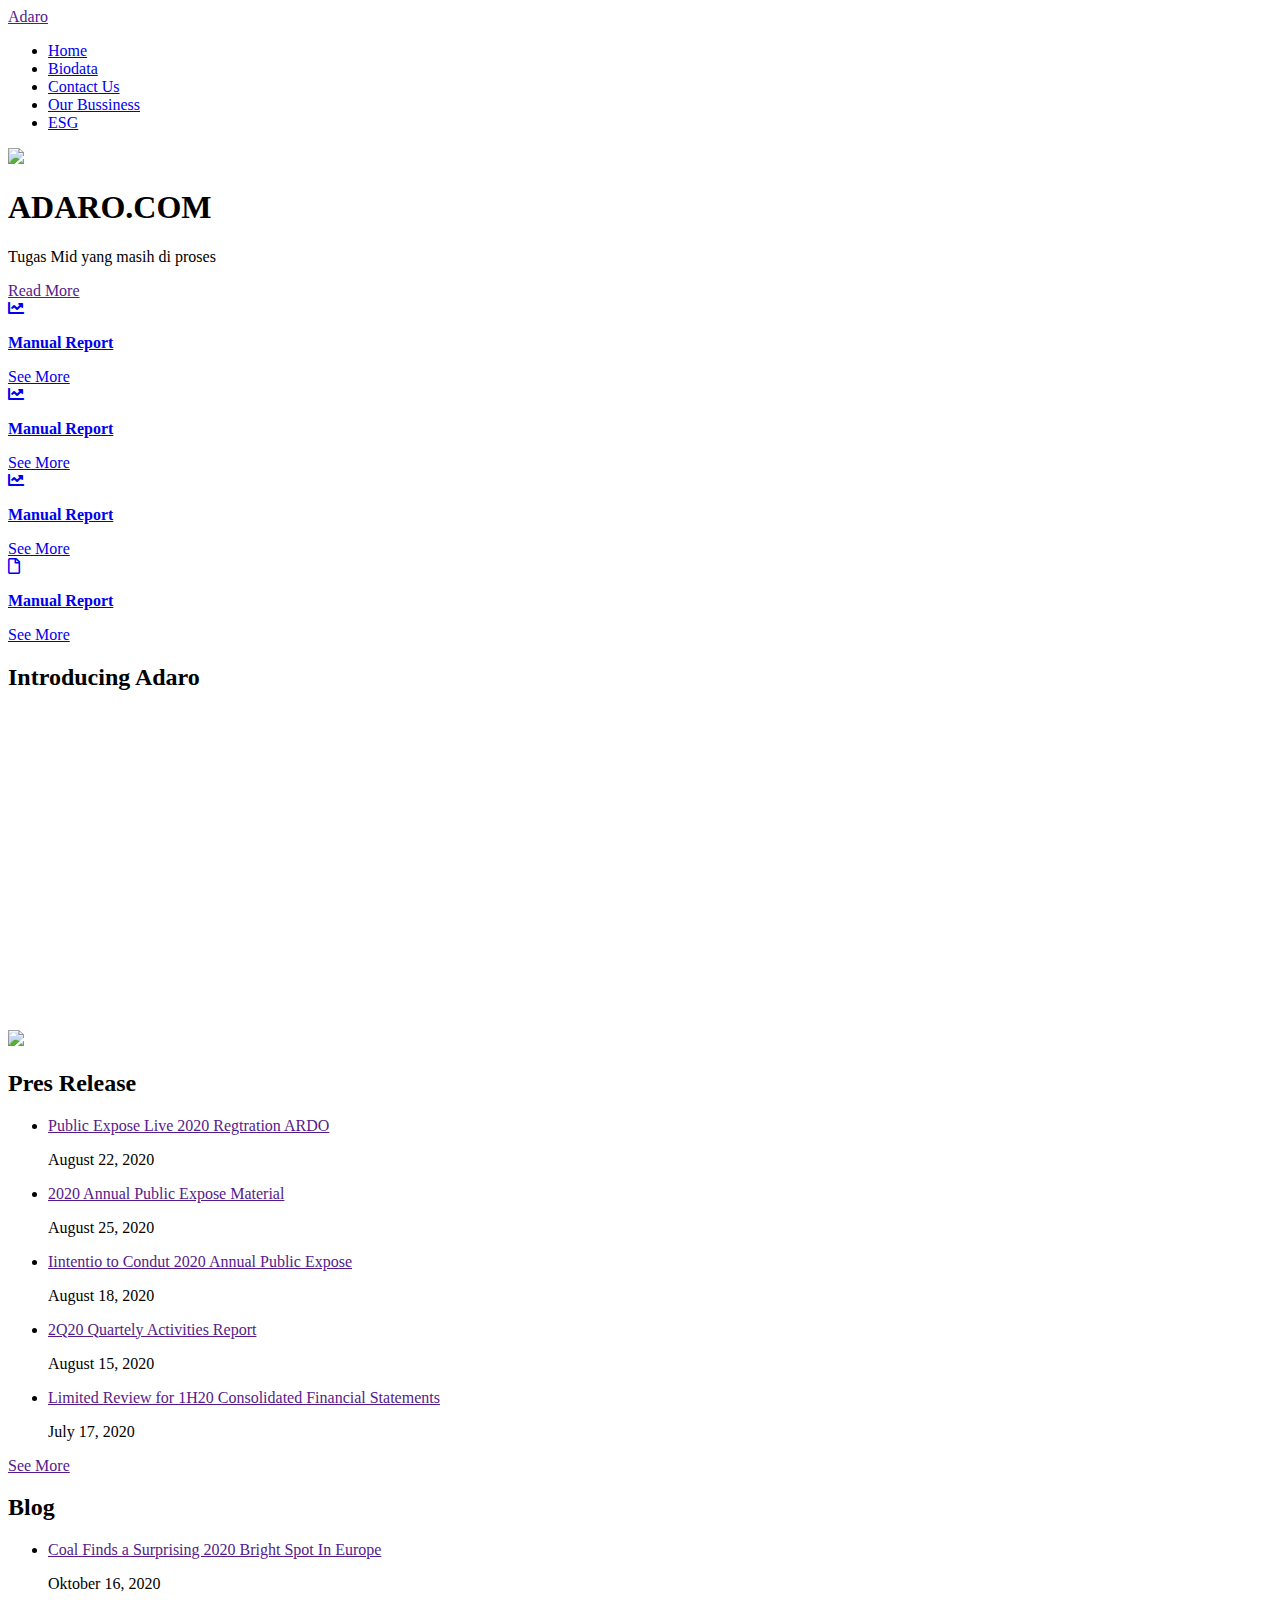
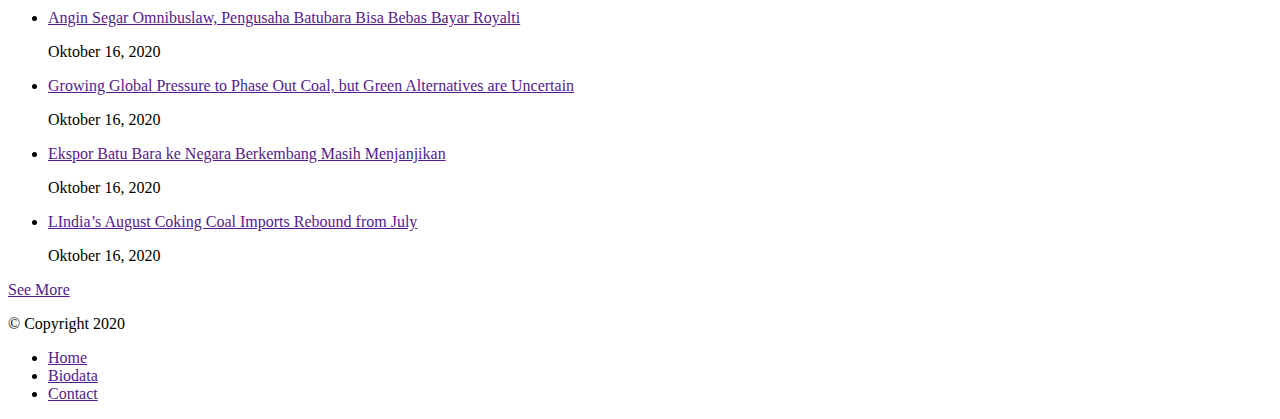
==== index.html @ 1b425e52 "Menambahkan Coding" ====
<!DOCTYPE html>
<html lang="en">
<head>
	<meta charset="utf-8">
	<meta name="viewport" content="width=device-width, initial-scale=1.0">
	<meta http-equiv="X-UA-Compatible" content="IE-Edge">
	<title>Home</title>
	<link rel="stylesheet" type="text/css" href="../css/style.css">
	<link rel="stylesheet" href="https://cdnjs.cloudflare.com/ajax/libs/font-awesome/5.15.1/css/all.min.css">
</head>
<body>

		<div class="wrapper">
			<nav>
				<div class="container">
					<div class="logo">
						<a href="">Adaro</a>
					</div>
					<ul>
						<li><a href="index.html">Home</a></li>
						<li><a href="biodata.html">Biodata</a></li>
						<li><a href="contact_us.html">Contact Us</a></li>
						<li><a href="our_bussiness.html">Our Bussiness</a></li>
						<li><a href="ESG.html">ESG</a></li>
					</ul>
				</div>
			</nav>
		</div>
		<div class="row">
			<div class="left-column">
				
			</div>
			<div class="right-column">
				<img src="../img/adaro1.jpg">
				<div class="img-bg-color">
					<div class="img-text">
						<h1>ADARO.COM</h1>
						<p>Tugas Mid yang masih di proses</p>
						<a href="" class="btn">Read More</a>
					</div>
				</div>
			</div>
		</div>
		<div class="wrapper-fitur">
			<div class="container">
				<a href="#">
					<i class="fas fa-chart-line"></i>
					<div>
						<p><strong>Manual Report</strong></p>
						<span>See More</span>
					</div>
				</a>
				<a href="#">
					<i class="fas fa-chart-line"></i>
					<div>
						<p><strong>Manual Report</strong></p>
						<span>See More</span>
					</div>
				</a>
				<a href="#">
					<i class="fas fa-chart-line"></i>
					<div>
						<p><strong>Manual Report</strong></p>
						<span>See More</span>
					</div>
				</a>
				<a href="#">
					<i class="far fa-file"></i>
					<div>
						<p><strong>Manual Report</strong></p>
						<span>See More</span>
					</div>
				</a>
			</div>
		</div>

		<div class="wrapper-content">
			<div class="container">
				<div class="content-left-column">
					<div class="video-introducing">
						<h2>Introducing Adaro</h2>
						<iframe width="560" height="315" src="https://www.youtube.com/embed/ODZ_OkmeE_4" frameborder="0" allow="accelerometer; autoplay; clipboard-write; encrypted-media; gyroscope; picture-in-picture" allowfullscreen></iframe>
					</div>
					<div class="link-img">
						<a href="">
							<img src="../img/adaro.png" align="Logo Adaro">
						</a>
					</div>
				</div>
				<div class="content-right-column">
					<div class="pres-release">
						<h2>Pres Release</h2>
						<ul>
							<li>
								<a href="">Public Expose Live 2020 Regtration ARDO</a>
								<p>August 22, 2020</p>
							</li>
							<li>
								<a href="">2020 Annual Public Expose Material</a>
								<p>August 25, 2020</p>
							</li>
							<li>
								<a href="">Iintentio to Condut 2020 Annual Public Expose</a>
								<p>August 18, 2020</p>
							</li>
							<li>
								<a href="">2Q20 Quartely Activities Report</a>
								<p>August 15, 2020</p>
							</li>
							<li>
								<a href="">Limited Review for 1H20 Consolidated Financial Statements</a>
								<p>July 17, 2020</p>
							</li>
						</ul>
						<a href="" class="btn">See More</a>
					</div>

					<div class="blog">
						<h2>Blog</h2>
						<ul>
							<li>
								<a href="">Coal Finds a Surprising 2020 Bright Spot In Europe</a>
								<p>Oktober 16, 2020</p>
							</li>
							<li>
								<a href="">Angin Segar Omnibuslaw, Pengusaha Batubara Bisa Bebas Bayar Royalti</a>
								<p>Oktober 16, 2020</p>
							</li>
							<li>
								<a href="">Growing Global Pressure to Phase Out Coal, but Green Alternatives are Uncertain</a>
								<p>Oktober 16, 2020</p>
							</li>
							<li>
								<a href="">Ekspor Batu Bara ke Negara Berkembang Masih Menjanjikan</a>
								<p>Oktober 16, 2020</p>
							</li>
							<li>
								<a href="">LIndia’s August Coking Coal Imports Rebound from July</a>
								<p>Oktober 16, 2020</p>
							</li>
						</ul>
						<a href="" class="btn">See More</a>
					</div>

				</div>
			</div>
		</div>


		<!-- FOOTER -->
		<div class="wrapper-footer">
			<footer>
				<div class="container">
					<p>&copy; Copyright 2020</p>
					<ul>
						<li><a href="">Home</a></li>
						<li><a href="">Biodata</a></li>
						<li><a href="">Contact</a></li>
					</ul>
				</div>
			</footer>
		</div>
</body>
</html>
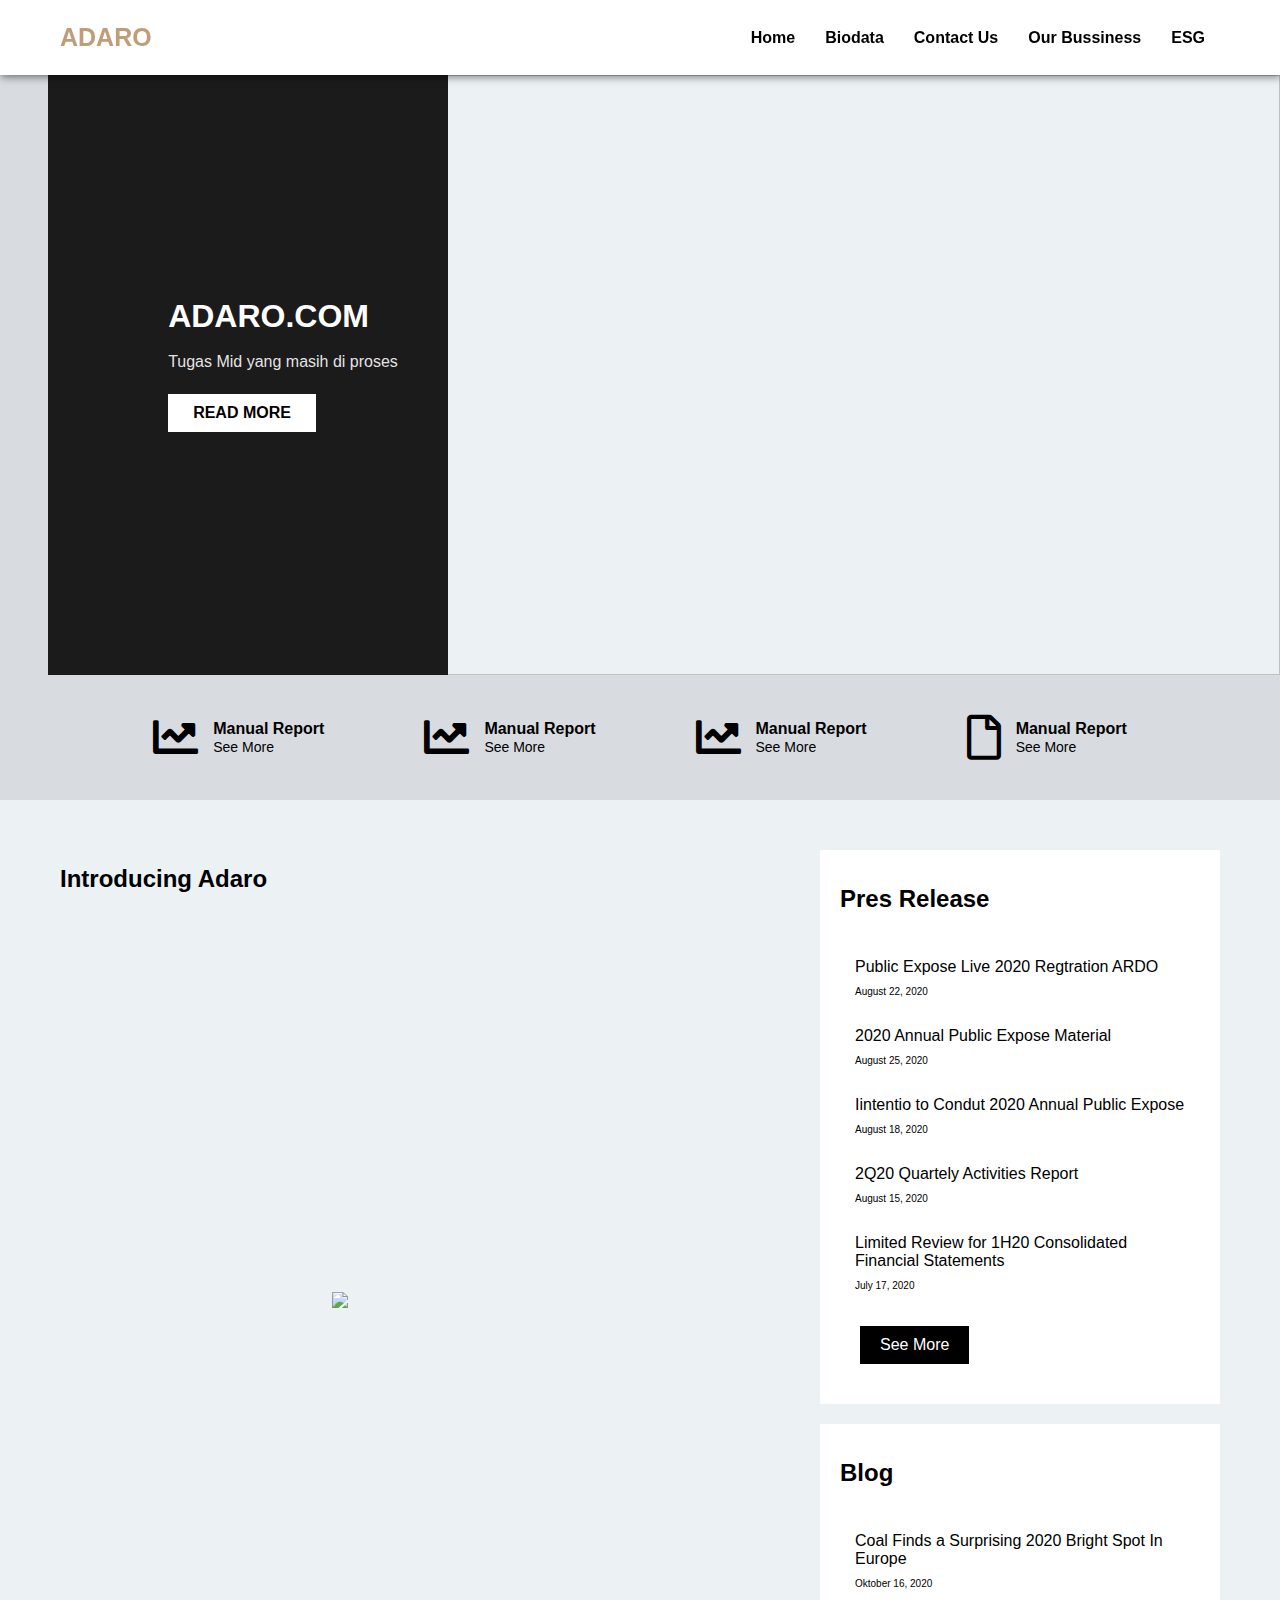
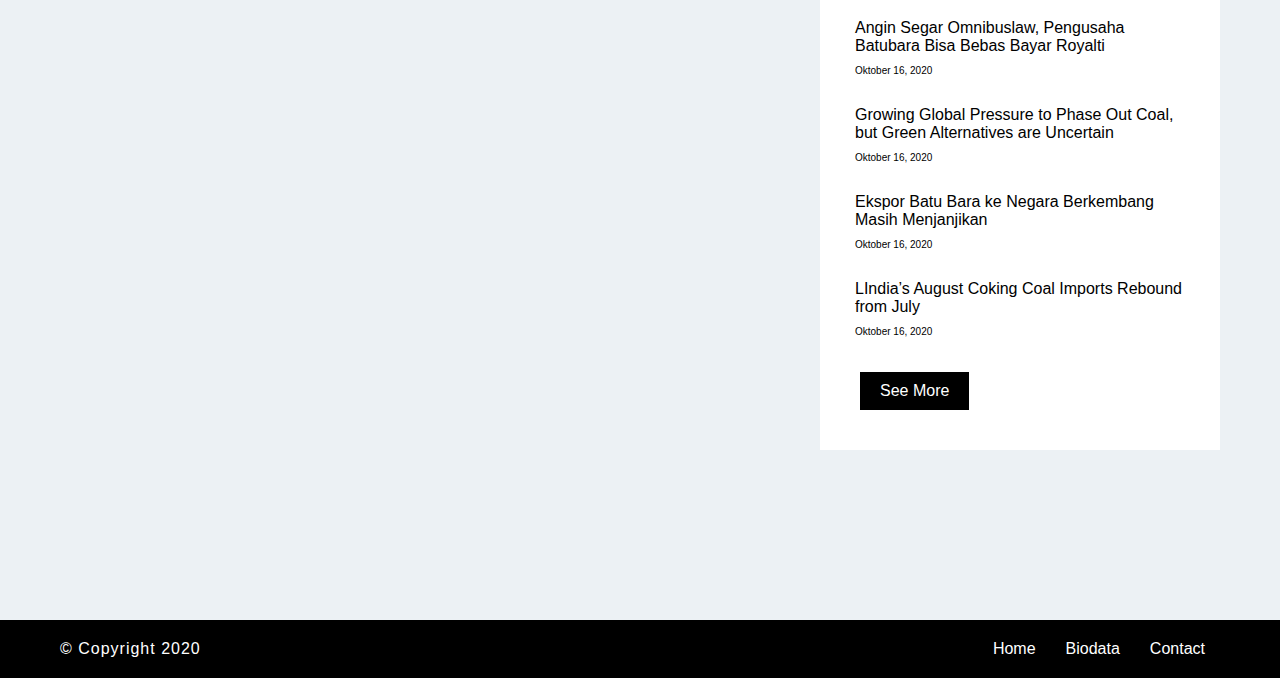
==== commit 9802ed09: "WEB 1" ====
--- a/index.html
+++ b/index.html
@@ -5,7 +5,7 @@
 	<meta name="viewport" content="width=device-width, initial-scale=1.0">
 	<meta http-equiv="X-UA-Compatible" content="IE-Edge">
 	<title>Home</title>
-	<link rel="stylesheet" type="text/css" href="../css/style.css">
+	<link rel="stylesheet" type="text/css" href="index.css">
 	<link rel="stylesheet" href="https://cdnjs.cloudflare.com/ajax/libs/font-awesome/5.15.1/css/all.min.css">
 </head>
 <body>
--- a/index.css
+++ b/index.css
@@ -0,0 +1,408 @@
+*{
+	margin: 0;
+	padding: 0;
+	box-sizing: border-box;
+	list-style: none;
+}
+
+body{
+	font-family: 'Poppins', sans-serif;
+	/*background: #fafafa;*/
+	background: #ecf1f4;
+}
+
+nav{
+	width: 100%;
+	height: 75px;
+	background: #fff;
+	position: fixed;
+	top: 0;
+	left: 0;
+	z-index: 2;
+	box-shadow: 1px 2px 8px rgba(0,0,0,.5);
+}
+
+nav .container{
+	max-width: 1200px;
+	margin: 0 auto;
+	padding: 20px;
+	height: inherit;
+	display: flex;
+	align-items: center;
+	justify-content: space-between;
+}
+
+nav .container .logo a{
+	color: #be9d78;
+	text-decoration: none;
+	font-size: 25px;
+	text-transform: uppercase;
+	font-weight: bold;
+}
+
+nav .container ul{
+	display: flex;
+	align-items: center;
+}
+
+nav .container ul li a{
+	padding: 20px 10px;  
+	margin: 0 5px;
+	color: #000;
+	text-decoration: none;
+	font-weight: 600;
+	font-size: 16px;
+}
+
+nav .container ul li a:hover{
+	background: #000;
+	color: #fff;
+}
+
+.row{
+	width: 100%;
+	height: 600px;
+	display: flex;
+	margin-top: 75px;
+}
+
+.row .left-column{
+	width: 50px;
+	height: 100%;
+	background: rgba(35,37,45,0.1);
+}
+
+.row .right-column{
+	position: relative;
+	width: 100%;
+	height: 100%;
+}
+
+.row .right-column img{
+	width: 100%;
+	height: 100%;
+}
+
+.row .right-column .img-bg-color{
+	position: absolute;
+	top: 0;
+	left: 0;
+	width: 400px;
+	height: 100%;
+	background: #1b1b1b;
+}
+
+.row .right-column .img-bg-color .img-text{
+	position: absolute;
+	top: 50%;
+	left: 80%;
+	transform: translate(-50%, -50%);
+	width: 100%;
+	color: #fff;
+}
+
+.row .right-column .img-bg-color .img-text h1{
+	margin-bottom: 15px;
+}
+
+.row .right-column .img-bg-color .img-text p{
+	line-height: 1.5rem;
+	color: rgba(255,255,255,0.9);
+}
+
+.row .right-column .img-bg-color .img-text .btn{
+	padding: 10px 25px;
+	display: inline-block;
+	margin: 20px 0;
+	background: #fff;
+	color: #000;
+	text-decoration: none;
+	text-transform: uppercase;
+	font-weight: bold;
+}
+
+.wrapper-fitur{
+	width: 100%;
+	padding: 20px;
+	background: rgba(35,37,45,0.1); 
+}
+
+.wrapper-fitur .container{
+	max-width: 1200px;
+	margin: 0 auto;
+	padding: 20px;
+	display: flex;
+	justify-content: center;
+	align-items: center;
+}
+
+.wrapper-fitur .container a + a{
+	margin-left: 100px;
+}
+
+.wrapper-fitur .container a{
+	display: flex;
+	align-items: center;
+	color: #000;
+	text-decoration: none;
+}
+
+.wrapper-fitur .container a i{
+	font-size: 45px;
+}
+
+.wrapper-fitur .container a div{
+	margin-left: 15px;
+}
+
+.wrapper-fitur .container a span{
+	font-size: 14px;
+}
+
+.wrapper-fitur .container a:hover{
+	color: #be9d78;
+}
+
+.wrapper-content{
+	width: 100%;
+	padding: 50px 0;
+}
+
+.wrapper-content .container{
+	max-width: 1200px;
+	margin: 0 auto;
+	padding: 0 20px;
+	display: flex;
+	justify-content: space-between;
+}
+
+.wrapper-content .container .content-left-column{
+	max-width: 900px;
+}
+
+.wrapper-content .container .content-left-column h2{
+	margin-bottom: 15px;
+	padding: 15px 0;
+}
+
+.wrapper-content .container .content-left-column .link-img{
+	margin: 50px 0;
+	text-align: center;
+}
+
+.wrapper-content .container .content-left-column .link-img a{
+	text-decoration: none;
+}
+
+.wrapper-content .container .content-left-column .link-img a img{
+	width: 60%;
+}
+
+.wrapper-content .container .content-right-column .pres-release{
+	background: #fff;
+	padding: 20px;
+	width: 400px;
+}
+
+.wrapper-content .container .content-right-column .pres-release h2{
+	margin-bottom: 15px;
+	padding: 15px 0;
+}
+
+.wrapper-content .container .content-right-column .pres-release li{
+	padding: 15px;
+}
+
+.wrapper-content .container .content-right-column .pres-release li a{
+	color: #000;
+	text-decoration: none;
+	margin-bottom: 10px;
+	display: inline-block;
+	font-size: 16px;
+}
+
+.wrapper-content .container .content-right-column .pres-release li a:hover{
+	color: #be9d78;
+}
+
+.wrapper-content .container .content-right-column .pres-release li p{
+	font-size: 10px;
+}
+
+.wrapper-content .container .content-right-column .pres-release .btn{
+	padding: 10px 20px;
+	background: #000;
+	color: #fff;
+	text-decoration: none;
+	display: inline-block;
+	margin: 20px 0;
+	margin-left: 20px;
+}
+
+.wrapper-content .container .content-right-column .blog{
+	background: #fff;
+	padding: 20px;
+	width: 400px;
+	margin: 20px 0;
+}
+
+.wrapper-content .container .content-right-column .blog h2{
+	margin-bottom: 15px;
+	padding: 15px 0;
+}
+
+.wrapper-content .container .content-right-column .blog li{
+	padding: 15px;
+}
+
+.wrapper-content .container .content-right-column .blog li a{
+	color: #000;
+	text-decoration: none;
+	margin-bottom: 10px;
+	display: inline-block;
+	font-size: 16px;
+}
+
+.wrapper-content .container .content-right-column .blog li a:hover{
+	color: #be9d78;
+}
+
+.wrapper-content .container .content-right-column .blog li p{
+	font-size: 10px;
+}
+
+.wrapper-content .container .content-right-column .blog .btn{
+	padding: 10px 20px;
+	background: #000;
+	color: #fff;
+	text-decoration: none;
+	display: inline-block;
+	margin: 20px 0;
+	margin-left: 20px;
+}
+
+/*Footer*/
+footer{
+	width: 100%;
+	background: #000;
+	padding: 20px;
+	margin-top: 100px;
+}
+
+footer .container{
+	max-width: 1200px;
+	margin: 0 auto;
+	padding: 0 20px;
+	display: flex;
+	justify-content: space-between;
+	align-items: center;
+	color: #fff;
+}
+
+footer .container p{
+	letter-spacing: 1px;
+}
+
+
+footer .container ul{
+	display: flex;
+}
+
+footer .container ul li{
+	margin: 0 5px;
+}
+
+footer .container ul li a{
+	padding: 5px 10px;
+	color: #fff;
+	text-decoration: none;
+	align-items: center;
+}
+
+footer .container ul li a:hover{
+	color: #be9d78;
+}
+
+/*RESPONSIVE*/
+
+@media screen and (max-width: 1000px){
+	.row .left-column{
+		width: 0;
+		height: 0;
+		background: none;
+	}
+
+	.row .right-column .img-bg-color{
+		position: absolute;
+		top: 0;
+		left: 0;
+		width: 100%;
+		height: 100%;
+		background: rgba(0,0,0,0.5);
+		display: flex;
+		justify-content: center;
+		align-items: center;
+	}
+
+	.row .right-column .img-bg-color .img-text{
+		position: absolute;
+		left: 50%;
+		top: 50%;
+		width: 500px;
+		color: #fff;
+
+	}
+}
+
+@media screen and (max-width: 1050px){
+	.wrapper-content .container{
+		flex-direction: column;
+		justify-content: center;
+		align-items: center;
+	}
+
+	.wrapper-content .container .content-right-column .pres-release{
+		width: 100%;
+		margin: auto;
+		margin-bottom: 20px;
+	}
+
+	.wrapper-content .container .content-right-column .blog{
+		width: 100%;
+		margin: auto;
+	}
+}
+
+@media screen and (max-width: 880px){
+	.wrapper-fitur .container{
+		flex-wrap: wrap;
+		justify-content: center;
+		align-items: center;
+	}
+
+	.wrapper-fitur .container a{
+		width: 100%;
+	}
+
+	.wrapper-fitur .container a + a{
+		margin: 20px auto;
+	}
+}
+
+@media screen and (max-width: 585px){
+	.content-left-column .video-introducing iframe{
+		width: 100%;
+	}
+
+	.row .right-column .img-bg-color .img-text{
+		max-width: 350px;
+	}
+
+	footer .container{
+		flex-direction: column;
+	}
+
+	footer .container p{
+		margin-bottom: 15px;
+	}
+}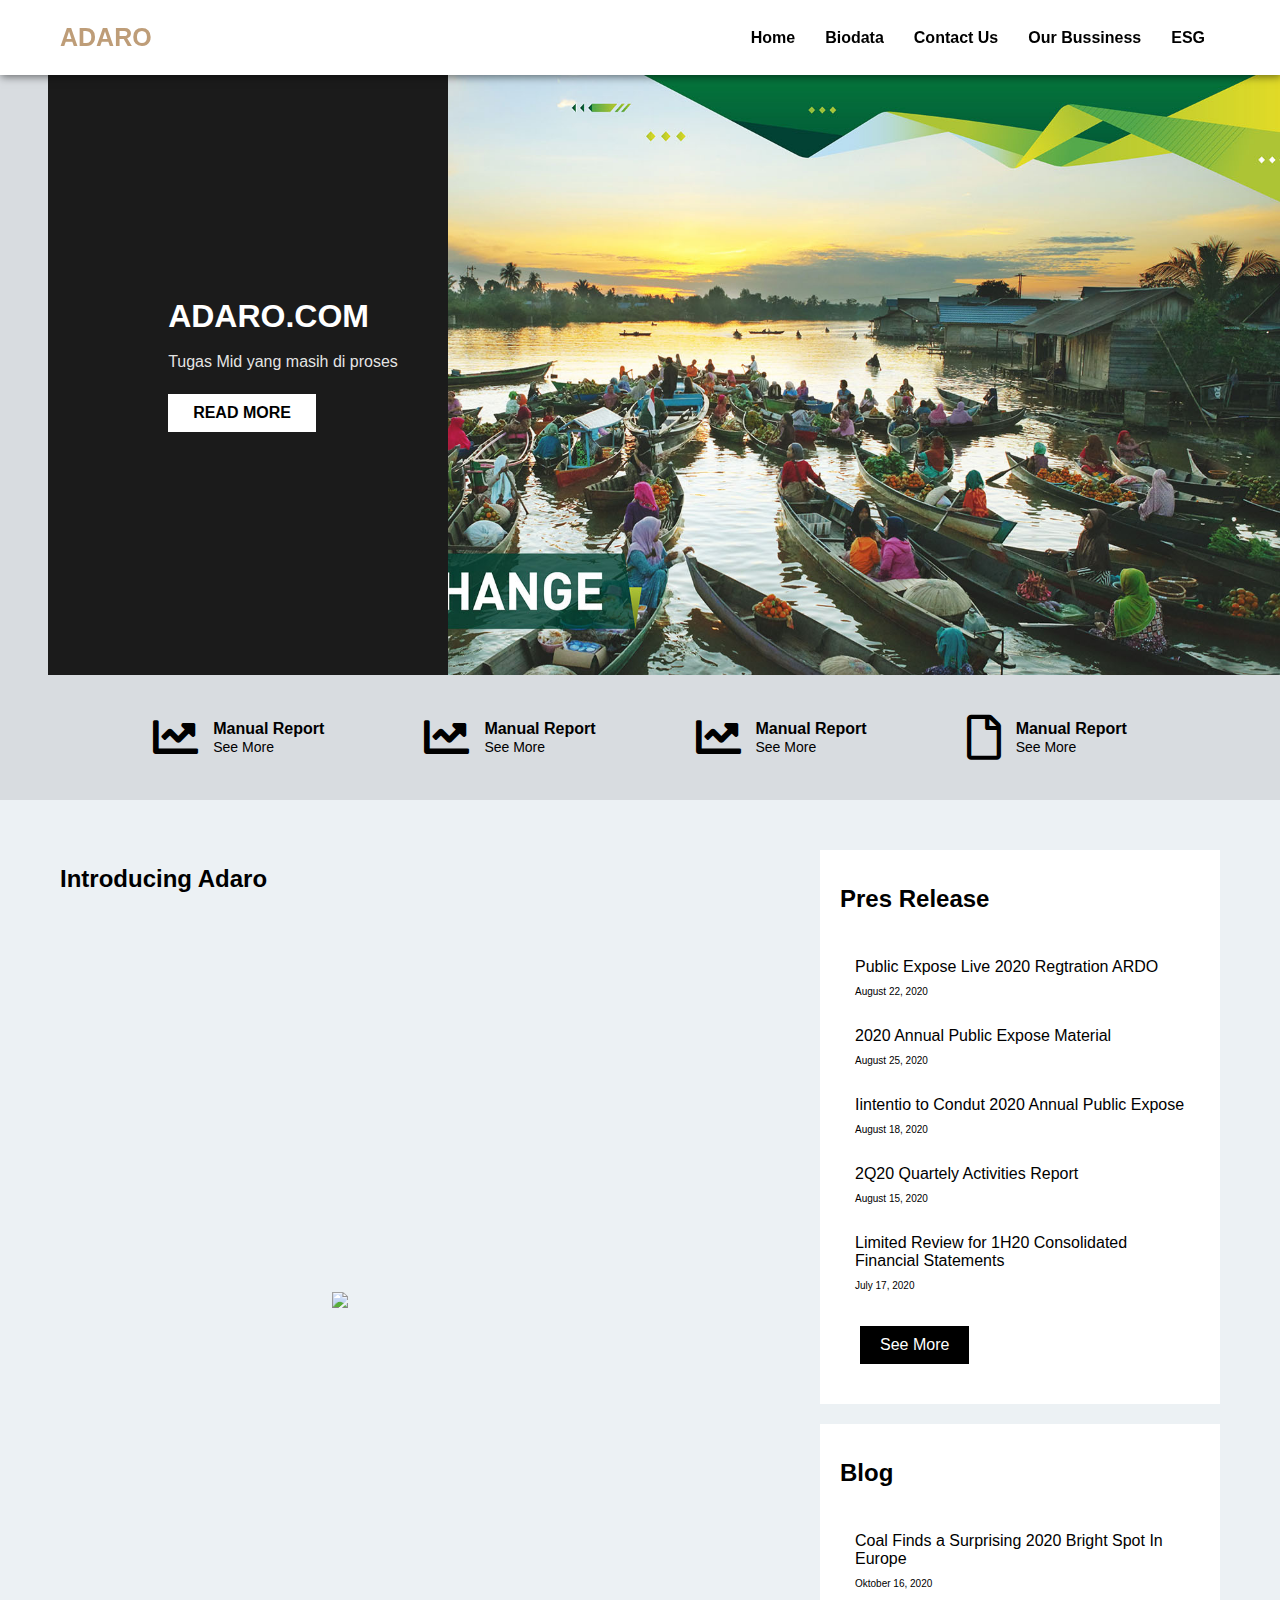
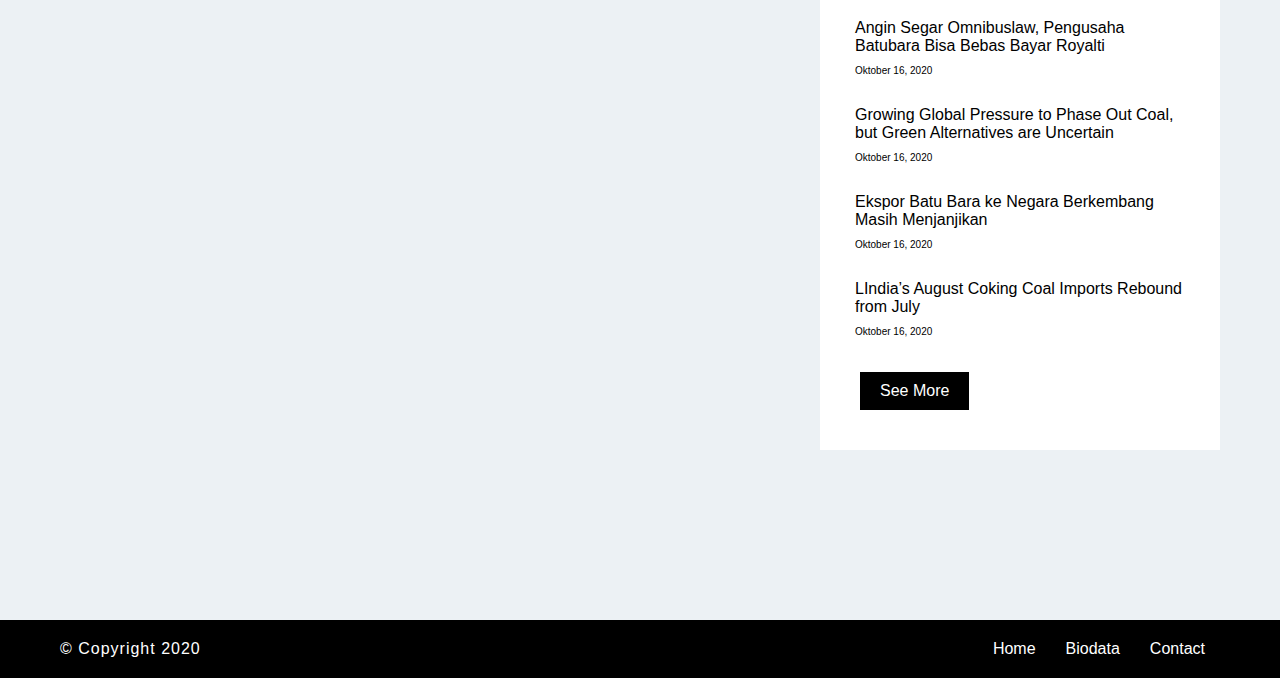
==== commit dd257d47: "WEB 1" ====
--- a/index.html
+++ b/index.html
@@ -31,7 +31,7 @@
 				
 			</div>
 			<div class="right-column">
-				<img src="../img/adaro1.jpg">
+				<img src="adaro1.jpg">
 				<div class="img-bg-color">
 					<div class="img-text">
 						<h1>ADARO.COM</h1>
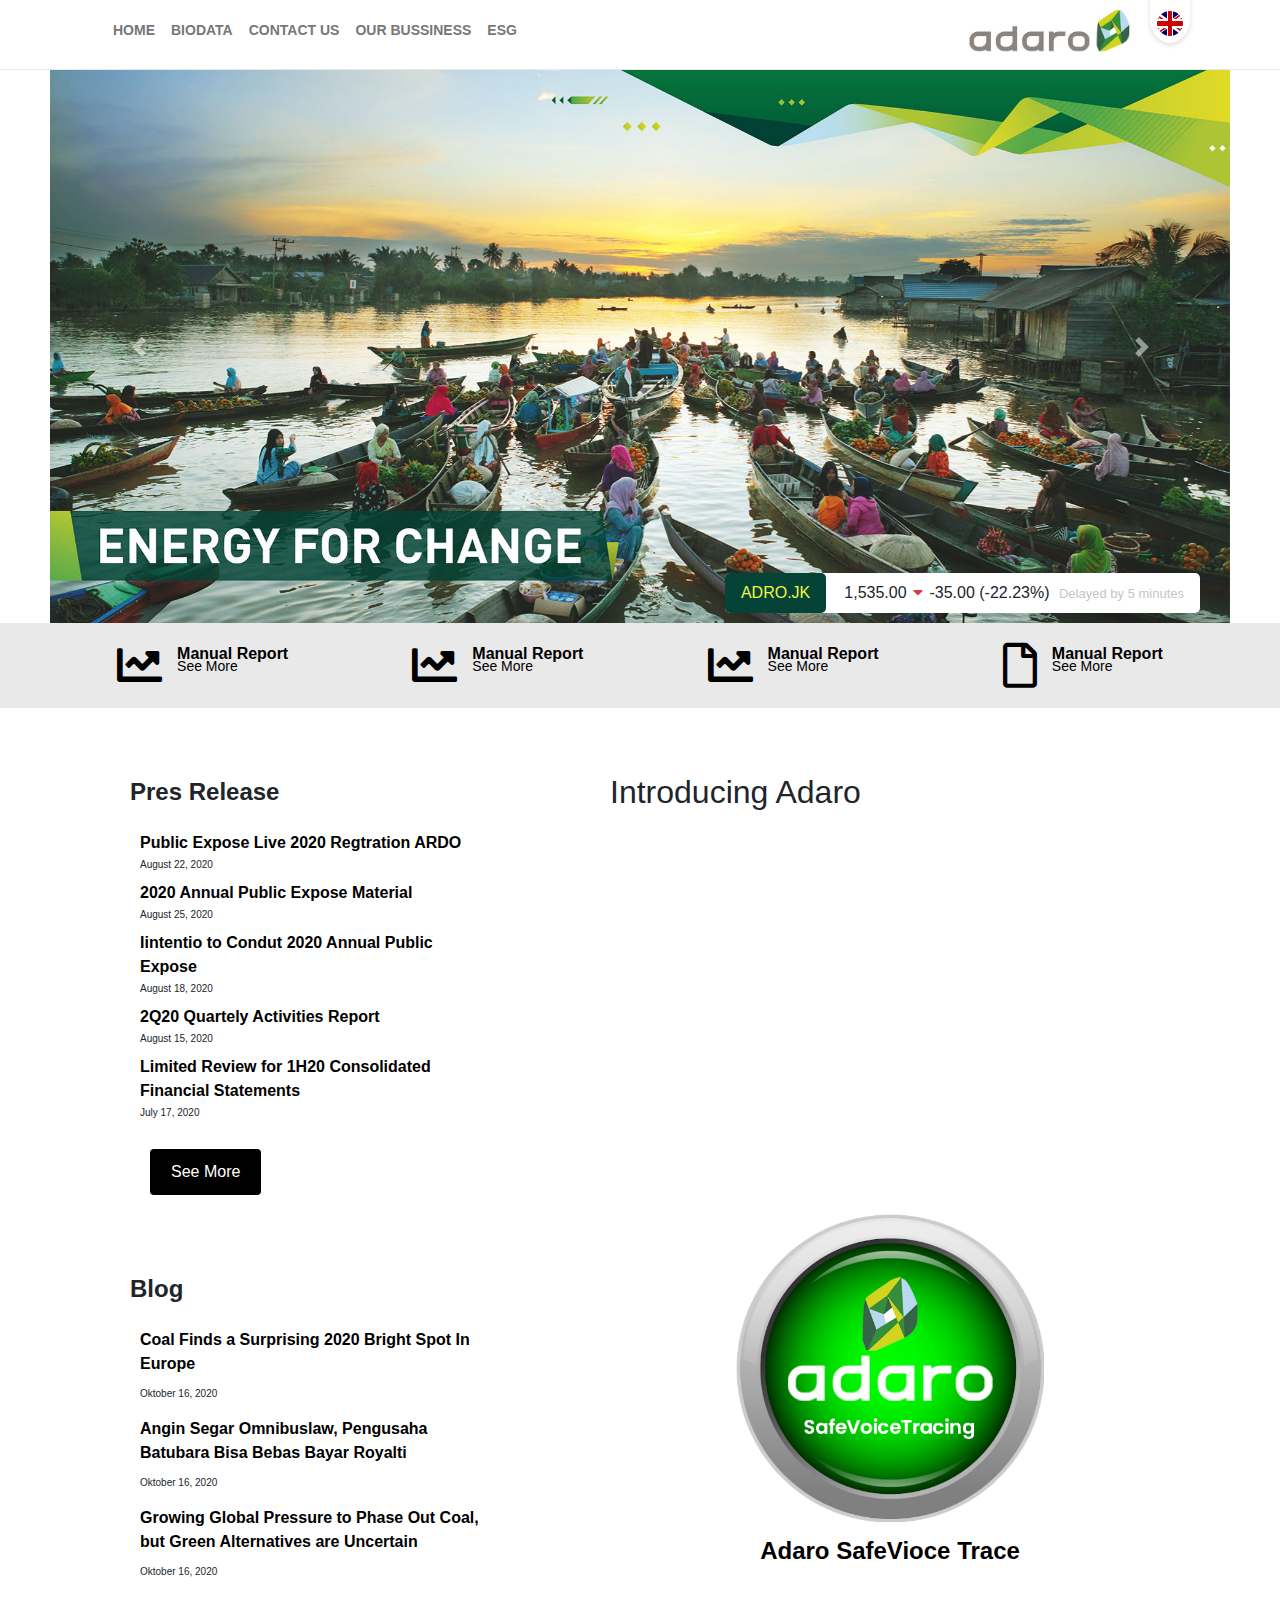
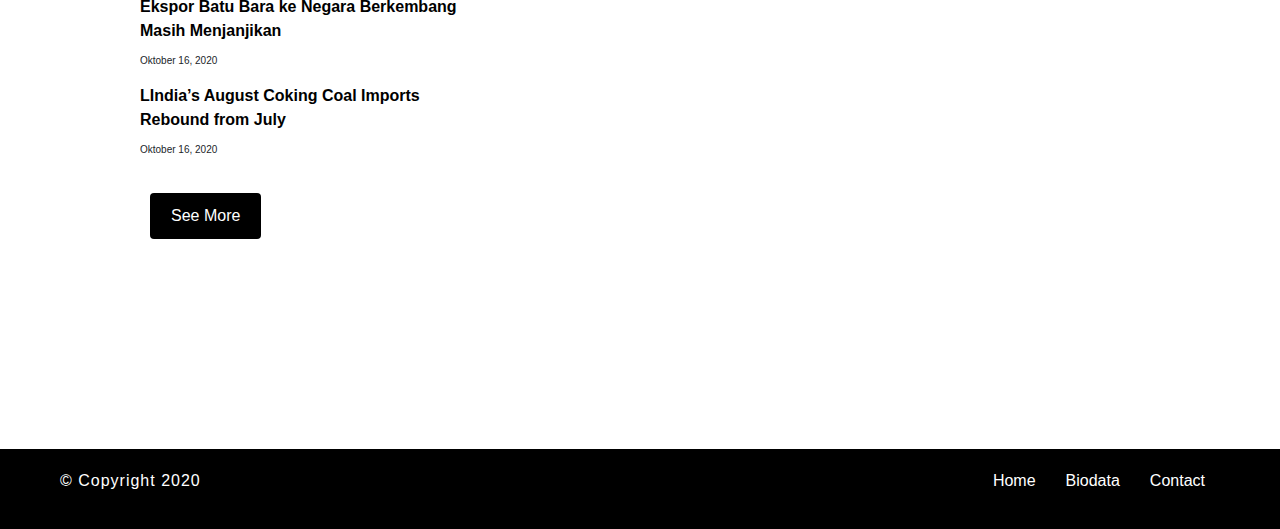
==== commit 34dd53db: "Adaro Update" ====
--- a/index.html
+++ b/index.html
@@ -7,42 +7,73 @@
 	<title>Home</title>
 	<link rel="stylesheet" type="text/css" href="index.css">
 	<link rel="stylesheet" href="https://cdnjs.cloudflare.com/ajax/libs/font-awesome/5.15.1/css/all.min.css">
+	<link rel="stylesheet" href="https://maxcdn.bootstrapcdn.com/bootstrap/4.0.0/css/bootstrap.min.css" integrity="sha384-Gn5384xqQ1aoWXA+058RXPxPg6fy4IWvTNh0E263XmFcJlSAwiGgFAW/dAiS6JXm" crossorigin="anonymous">
 </head>
 <body>
 
-		<div class="wrapper">
-			<nav>
-				<div class="container">
-					<div class="logo">
-						<a href="">Adaro</a>
-					</div>
-					<ul>
-						<li><a href="index.html">Home</a></li>
-						<li><a href="biodata.html">Biodata</a></li>
-						<li><a href="contact_us.html">Contact Us</a></li>
-						<li><a href="our_bussiness.html">Our Bussiness</a></li>
-						<li><a href="ESG.html">ESG</a></li>
-					</ul>
-				</div>
-			</nav>
-		</div>
-		<div class="row">
-			<div class="left-column">
-				
-			</div>
-			<div class="right-column">
-				<img src="adaro1.jpg">
-				<div class="img-bg-color">
-					<div class="img-text">
-						<h1>ADARO.COM</h1>
-						<p>Tugas Mid yang masih di proses</p>
-						<a href="" class="btn">Read More</a>
-					</div>
-				</div>
-			</div>
-		</div>
+	<nav class="navbar navbar-light navbar-expand-lg bg-white fixed-top">
+		<div class="container d-flex justify-content-between">
+			<div class="left-column mr-auto">
+				<ul class="navbar-nav mr-auto">
+					<li class="nav-item active"><a class="nav-link" href="index.html">Home</a></li>
+					<li class="nav-item"><a class="nav-link" href="biodata.html">Biodata</a></li>
+					<li class="nav-item"><a class="nav-link" href="contact_us.html">Contact Us</a></li>
+					<li class="nav-item"><a class="nav-link" href="our_bussiness.html">Our Bussiness</a></li>
+					<li class="nav-item"><a class="nav-link" href="ESG.html">ESG</a></li>
+				</ul>
+			</div>
+			<div class="right-column ml-auto d-flex justify-content-between align-items-center">
+				<span class="fas fa-bars"></span>
+				<a class="navbar-brand ml-auto" href="">
+					<img src="logo_adaro.jpg" alt="">
+				</a>
+			</div>
+			<div class="btnLanguage">
+				<a href="">
+					<img src="england.jpg" alt="">
+				</a>
+			</div>
+		</div>
+	</nav>
+
+
+		<div class="wrapper-carousel">
+
+			<div id="carousel" class="carousel slide" data-ride="carousel">
+			  <div class="carousel-inner">
+			    <div class="carousel-item active">
+			      <img class="d-block w-100" src="adaro1.jpg" alt="First slide">
+			    </div>
+			    <div class="carousel-item">
+			      <img class="d-block w-100" src="adaro2.jpg" alt="Second slide">
+			    </div>
+			    <div class="carousel-item">
+			      <img class="d-block w-100" src="adaro3.jpg" alt="Third slide">
+			    </div>
+			  </div>
+			  <a class="carousel-control-prev" href="#carousel" role="button" data-slide="prev">
+			    <span class="carousel-control-prev-icon" aria-hidden="true"></span>
+			    <span class="sr-only">Previous</span>
+			  </a>
+			  <a class="carousel-control-next" href="#carousel" role="button" data-slide="next">
+			    <span class="carousel-control-next-icon" aria-hidden="true"></span>
+			    <span class="sr-only">Next</span>
+			  </a>
+			</div>
+
+			<div class="bar-saham d-flex align-items-center bg-white">
+				<label class="p-2 px-3">ADRO.JK</label>
+				<div class="satisic px-3 p-2">
+					<span>1,535.00</span>
+					<span class="fas fa-caret-down text-danger"></span>
+					<span>-35.00 (-22.23%)</span>
+					<span class="text-delay">Delayed by 5 minutes</span>
+				</div>
+			</div>
+		</div>
+
 		<div class="wrapper-fitur">
-			<div class="container">
+			<div class="container d-flex justify-content-around flex-wrap">
 				<a href="#">
 					<i class="fas fa-chart-line"></i>
 					<div>
@@ -76,6 +107,61 @@
 
 		<div class="wrapper-content">
 			<div class="container">
+				<div class="content-right-column">
+					<div class="pres-release">
+						<h2 class="font-weight-bold mb-4">Pres Release</h2>
+						<ul>
+							<li>
+								<a href="">Public Expose Live 2020 Regtration ARDO</a>
+								<p>August 22, 2020</p>
+							</li>
+							<li>
+								<a href="">2020 Annual Public Expose Material</a>
+								<p>August 25, 2020</p>
+							</li>
+							<li>
+								<a href="">Iintentio to Condut 2020 Annual Public Expose</a>
+								<p>August 18, 2020</p>
+							</li>
+							<li>
+								<a href="">2Q20 Quartely Activities Report</a>
+								<p>August 15, 2020</p>
+							</li>
+							<li>
+								<a href="">Limited Review for 1H20 Consolidated Financial Statements</a>
+								<p>July 17, 2020</p>
+							</li>
+						</ul>
+						<a href="" class="btn">See More</a>
+					</div>
+
+					<div class="blog">
+						<h2 class="font-weight-bold mb-4">Blog</h2>
+						<ul>
+							<li>
+								<a href="">Coal Finds a Surprising 2020 Bright Spot In Europe</a>
+								<p>Oktober 16, 2020</p>
+							</li>
+							<li>
+								<a href="">Angin Segar Omnibuslaw, Pengusaha Batubara Bisa Bebas Bayar Royalti</a>
+								<p>Oktober 16, 2020</p>
+							</li>
+							<li>
+								<a href="">Growing Global Pressure to Phase Out Coal, but Green Alternatives are Uncertain</a>
+								<p>Oktober 16, 2020</p>
+							</li>
+							<li>
+								<a href="">Ekspor Batu Bara ke Negara Berkembang Masih Menjanjikan</a>
+								<p>Oktober 16, 2020</p>
+							</li>
+							<li>
+								<a href="">LIndia’s August Coking Coal Imports Rebound from July</a>
+								<p>Oktober 16, 2020</p>
+							</li>
+						</ul>
+						<a href="" class="btn">See More</a>
+					</div>
+				</div>
 				<div class="content-left-column">
 					<div class="video-introducing">
 						<h2>Introducing Adaro</h2>
@@ -83,65 +169,10 @@
 					</div>
 					<div class="link-img">
 						<a href="">
-							<img src="../img/adaro.png" align="Logo Adaro">
+							<img src="adaro.png" align="Logo Adaro">
+							<h4 class="font-weight-bold">Adaro SafeVioce Trace</h4>
 						</a>
 					</div>
-				</div>
-				<div class="content-right-column">
-					<div class="pres-release">
-						<h2>Pres Release</h2>
-						<ul>
-							<li>
-								<a href="">Public Expose Live 2020 Regtration ARDO</a>
-								<p>August 22, 2020</p>
-							</li>
-							<li>
-								<a href="">2020 Annual Public Expose Material</a>
-								<p>August 25, 2020</p>
-							</li>
-							<li>
-								<a href="">Iintentio to Condut 2020 Annual Public Expose</a>
-								<p>August 18, 2020</p>
-							</li>
-							<li>
-								<a href="">2Q20 Quartely Activities Report</a>
-								<p>August 15, 2020</p>
-							</li>
-							<li>
-								<a href="">Limited Review for 1H20 Consolidated Financial Statements</a>
-								<p>July 17, 2020</p>
-							</li>
-						</ul>
-						<a href="" class="btn">See More</a>
-					</div>
-
-					<div class="blog">
-						<h2>Blog</h2>
-						<ul>
-							<li>
-								<a href="">Coal Finds a Surprising 2020 Bright Spot In Europe</a>
-								<p>Oktober 16, 2020</p>
-							</li>
-							<li>
-								<a href="">Angin Segar Omnibuslaw, Pengusaha Batubara Bisa Bebas Bayar Royalti</a>
-								<p>Oktober 16, 2020</p>
-							</li>
-							<li>
-								<a href="">Growing Global Pressure to Phase Out Coal, but Green Alternatives are Uncertain</a>
-								<p>Oktober 16, 2020</p>
-							</li>
-							<li>
-								<a href="">Ekspor Batu Bara ke Negara Berkembang Masih Menjanjikan</a>
-								<p>Oktober 16, 2020</p>
-							</li>
-							<li>
-								<a href="">LIndia’s August Coking Coal Imports Rebound from July</a>
-								<p>Oktober 16, 2020</p>
-							</li>
-						</ul>
-						<a href="" class="btn">See More</a>
-					</div>
-
 				</div>
 			</div>
 		</div>
@@ -160,5 +191,12 @@
 				</div>
 			</footer>
 		</div>
+
+
+
+<script src="jquery.min.js"></script>
+<script src="https://cdnjs.cloudflare.com/ajax/libs/popper.js/1.12.9/umd/popper.min.js" integrity="sha384-ApNbgh9B+Y1QKtv3Rn7W3mgPxhU9K/ScQsAP7hUibX39j7fakFPskvXusvfa0b4Q" crossorigin="anonymous"></script>
+<script src="https://maxcdn.bootstrapcdn.com/bootstrap/4.0.0/js/bootstrap.min.js" integrity="sha384-JZR6Spejh4U02d8jOt6vLEHfe/JQGiRRSQQxSfFWpi1MquVdAyjUar5+76PVCmYl" crossorigin="anonymous"></script>	
+<script src="script.js"></script>
 </body>
 </html>--- a/index.css
+++ b/index.css
@@ -6,119 +6,113 @@
 }
 
 body{
-	font-family: 'Poppins', sans-serif;
-	/*background: #fafafa;*/
+	font-family: -apple-system,BlinkMacSystemFont,"Segoe UI",Roboto,"Helvetica Neue",Arial,sans-serif,"Apple Color Emoji","Segoe UI Emoji","Segoe UI Symbol"
 	background: #ecf1f4;
 }
 
-nav{
+.navbar{
+	height: 70px;
+	border-bottom: 1px solid rgba(0,0,0,0.09);
+	padding: 0;
+}
+
+.navbar-brand img{
+	width: 180px;
+	height: 45px;
+	margin-right: 20px;
+}
+
+.navbar .container{
+	max-width: 1100px;
+	position: relative;
+	height: inherit;
+	margin-top: -8px;
+}
+
+.navbar .container .right-column span.fa-bars{
+	font-size: 20px;
+	padding: 5px 12px;
+	border: 1px solid #ddd;
+	border-radius: 4px;
+	background: #ddd;
+	color: #888;
+	display: none;
+	cursor: pointer;
+}
+
+.navbar-light .navbar-nav .nav-link{
+	color: #777 !important;
+	font-weight: bold;
+	font-size: 14px;
+}
+
+.navbar-light  .navbar-nav  .nav-item.active  .nav-link{
+	color: #6EC139;
+}
+
+.nav-link{
+	text-transform: uppercase;
+}
+
+.navbar .btnLanguage{
+	position: absolute;
+    width: 40px;
+    height: auto;
+    background-color: #fff;
+    right: 0px;
+    top: 0px;
+    border-radius: 0px 0px 50% 50%;
+    padding: 15px 7px 7px 7px;
+    box-shadow: 0px 2px 5px #ddd;
+}
+
+.navbar .btnLanguage a{
+	text-decoration: none;
+}
+
+.navbar .btnLanguage a img{
 	width: 100%;
-	height: 75px;
+	border-radius: 50%;
+	height: 25px;
+}
+
+
+.wrapper-carousel{
+	width: 100%;
+	position: relative;
 	background: #fff;
-	position: fixed;
-	top: 0;
-	left: 0;
-	z-index: 2;
-	box-shadow: 1px 2px 8px rgba(0,0,0,.5);
-}
-
-nav .container{
-	max-width: 1200px;
-	margin: 0 auto;
-	padding: 20px;
-	height: inherit;
-	display: flex;
-	align-items: center;
-	justify-content: space-between;
-}
-
-nav .container .logo a{
-	color: #be9d78;
-	text-decoration: none;
-	font-size: 25px;
-	text-transform: uppercase;
-	font-weight: bold;
-}
-
-nav .container ul{
-	display: flex;
-	align-items: center;
-}
-
-nav .container ul li a{
-	padding: 20px 10px;  
-	margin: 0 5px;
-	color: #000;
-	text-decoration: none;
-	font-weight: 600;
-	font-size: 16px;
-}
-
-nav .container ul li a:hover{
-	background: #000;
-	color: #fff;
-}
-
-.row{
-	width: 100%;
-	height: 600px;
-	display: flex;
-	margin-top: 75px;
-}
-
-.row .left-column{
-	width: 50px;
+	padding: 0 50px;
+	margin-top: 70px;
+}
+
+.wrapper-carousel .bar-saham{
+	position: absolute;
+	bottom: 10px;
+	right: 80px;
+	z-index: 3;
+	border-radius: 5px;
+}
+
+.wrapper-carousel .bar-saham span{
+	margin-left: 2px;
+}
+
+.wrapper-carousel .bar-saham span.text-delay{
+	color: #c4c5c6;
+    font-size: 13px;
+    display: inline-block;
+    margin-left: 5px
+}
+
+.wrapper-carousel .bar-saham label{
+	background: #054337;
+	color: #f0f643;
+	margin-bottom: 0;
+	border-radius: 5px;
+}
+
+.wrapper-carousel .carousel-item{
 	height: 100%;
-	background: rgba(35,37,45,0.1);
-}
-
-.row .right-column{
-	position: relative;
-	width: 100%;
-	height: 100%;
-}
-
-.row .right-column img{
-	width: 100%;
-	height: 100%;
-}
-
-.row .right-column .img-bg-color{
-	position: absolute;
-	top: 0;
-	left: 0;
-	width: 400px;
-	height: 100%;
-	background: #1b1b1b;
-}
-
-.row .right-column .img-bg-color .img-text{
-	position: absolute;
-	top: 50%;
-	left: 80%;
-	transform: translate(-50%, -50%);
-	width: 100%;
-	color: #fff;
-}
-
-.row .right-column .img-bg-color .img-text h1{
-	margin-bottom: 15px;
-}
-
-.row .right-column .img-bg-color .img-text p{
-	line-height: 1.5rem;
-	color: rgba(255,255,255,0.9);
-}
-
-.row .right-column .img-bg-color .img-text .btn{
-	padding: 10px 25px;
-	display: inline-block;
-	margin: 20px 0;
-	background: #fff;
-	color: #000;
-	text-decoration: none;
-	text-transform: uppercase;
-	font-weight: bold;
 }
 
 .wrapper-fitur{
@@ -130,14 +124,6 @@
 .wrapper-fitur .container{
 	max-width: 1200px;
 	margin: 0 auto;
-	padding: 20px;
-	display: flex;
-	justify-content: center;
-	align-items: center;
-}
-
-.wrapper-fitur .container a + a{
-	margin-left: 100px;
 }
 
 .wrapper-fitur .container a{
@@ -155,6 +141,11 @@
 	margin-left: 15px;
 }
 
+.wrapper-fitur .container a div p{
+	line-height: 0;
+	margin-bottom: 0;
+}
+
 .wrapper-fitur .container a span{
 	font-size: 14px;
 }
@@ -169,7 +160,7 @@
 }
 
 .wrapper-content .container{
-	max-width: 1200px;
+	max-width: 1100px;
 	margin: 0 auto;
 	padding: 0 20px;
 	display: flex;
@@ -192,10 +183,12 @@
 
 .wrapper-content .container .content-left-column .link-img a{
 	text-decoration: none;
+	color: #000;
 }
 
 .wrapper-content .container .content-left-column .link-img a img{
-	width: 60%;
+	width: 55%;
+	margin-bottom: 15px;
 }
 
 .wrapper-content .container .content-right-column .pres-release{
@@ -205,12 +198,11 @@
 }
 
 .wrapper-content .container .content-right-column .pres-release h2{
-	margin-bottom: 15px;
-	padding: 15px 0;
+	font-size: 24px;
 }
 
 .wrapper-content .container .content-right-column .pres-release li{
-	padding: 15px;
+	padding:  0 10px;
 }
 
 .wrapper-content .container .content-right-column .pres-release li a{
@@ -219,6 +211,7 @@
 	margin-bottom: 10px;
 	display: inline-block;
 	font-size: 16px;
+	font-weight: 600;
 }
 
 .wrapper-content .container .content-right-column .pres-release li a:hover{
@@ -227,6 +220,7 @@
 
 .wrapper-content .container .content-right-column .pres-release li p{
 	font-size: 10px;
+	line-height: 0;
 }
 
 .wrapper-content .container .content-right-column .pres-release .btn{
@@ -247,12 +241,11 @@
 }
 
 .wrapper-content .container .content-right-column .blog h2{
-	margin-bottom: 15px;
-	padding: 15px 0;
+	font-size: 24px;
 }
 
 .wrapper-content .container .content-right-column .blog li{
-	padding: 15px;
+	padding: 0 10px;
 }
 
 .wrapper-content .container .content-right-column .blog li a{
@@ -261,6 +254,7 @@
 	margin-bottom: 10px;
 	display: inline-block;
 	font-size: 16px;
+	font-weight: 600;
 }
 
 .wrapper-content .container .content-right-column .blog li a:hover{
@@ -325,36 +319,15 @@
 
 /*RESPONSIVE*/
 
-@media screen and (max-width: 1000px){
-	.row .left-column{
-		width: 0;
-		height: 0;
-		background: none;
-	}
-
-	.row .right-column .img-bg-color{
-		position: absolute;
-		top: 0;
-		left: 0;
-		width: 100%;
-		height: 100%;
-		background: rgba(0,0,0,0.5);
-		display: flex;
-		justify-content: center;
-		align-items: center;
-	}
-
-	.row .right-column .img-bg-color .img-text{
-		position: absolute;
-		left: 50%;
-		top: 50%;
-		width: 500px;
-		color: #fff;
-
-	}
-}
-
 @media screen and (max-width: 1050px){
+	/*.wrapper-fitur .container{
+		flex-wrap: wrap;
+	}*/
+
+	.wrapper-fitur .container a{
+		margin: 20px;
+	}
+
 	.wrapper-content .container{
 		flex-direction: column;
 		justify-content: center;
@@ -374,18 +347,13 @@
 }
 
 @media screen and (max-width: 880px){
-	.wrapper-fitur .container{
-		flex-wrap: wrap;
-		justify-content: center;
-		align-items: center;
-	}
-
 	.wrapper-fitur .container a{
 		width: 100%;
+		margin: 20px auto;
 	}
 
 	.wrapper-fitur .container a + a{
-		margin: 20px auto;
+		margin-left: 0;
 	}
 }
 
@@ -405,4 +373,83 @@
 	footer .container p{
 		margin-bottom: 15px;
 	}
+}
+
+
+@media screen and (max-width: 992px) { 
+	.navbar .container{
+		max-width: 1200px;
+	}
+
+	.navbar-brand {
+		margin-right: 0
+	}
+
+	.navbar-brand img{
+		width: 150px;
+		height: 35px;
+		margin-right: 0;
+	}
+
+	.wrapper-fitur{
+		margin-top: 60px;
+	}
+
+	.wrapper-carousel .bar-saham{
+		width: 100%;
+		left: 0;
+		right: 0;
+		bottom: -60px;
+		border-radius: 0;
+		padding: 10px;
+		margin-top: 30px;
+		background: #ccc;
+	}
+
+	.navbar .btnLanguage{
+		top: 0;
+		left: 80px;
+	}
+
+	.wrapper-carousel{
+		padding: 0;
+		background: #ccc;
+	}
+
+	.right-column{
+		position: absolute;
+		right: 0;
+		top: 0;
+		width: 100%;
+		height: 100%;
+		display: flex;
+		justify-content: space-between;
+		height: 100%;
+		align-items: center;
+		padding-left: 20px;
+		border-bottom: 1px solid rgba(0,0,0,0.09);
+	}
+
+	.navbar .container .right-column span.fa-bars{
+		display: block;
+	}
+
+	.left-column{
+		position: fixed;
+		top: 70px;
+		left: 0;
+		width: 100%;
+		max-height: 0;
+		background: #fff;
+		z-index: 99;
+		text-align: center;
+		transition: max-height 0.3s ease-in-out;
+		overflow: hidden;
+	}
+
+	.left-column .navbar-nav li a{
+		padding: 15px;
+		border-bottom: 1px solid rgba(0,0,0,0.09);
+	}
+
 }